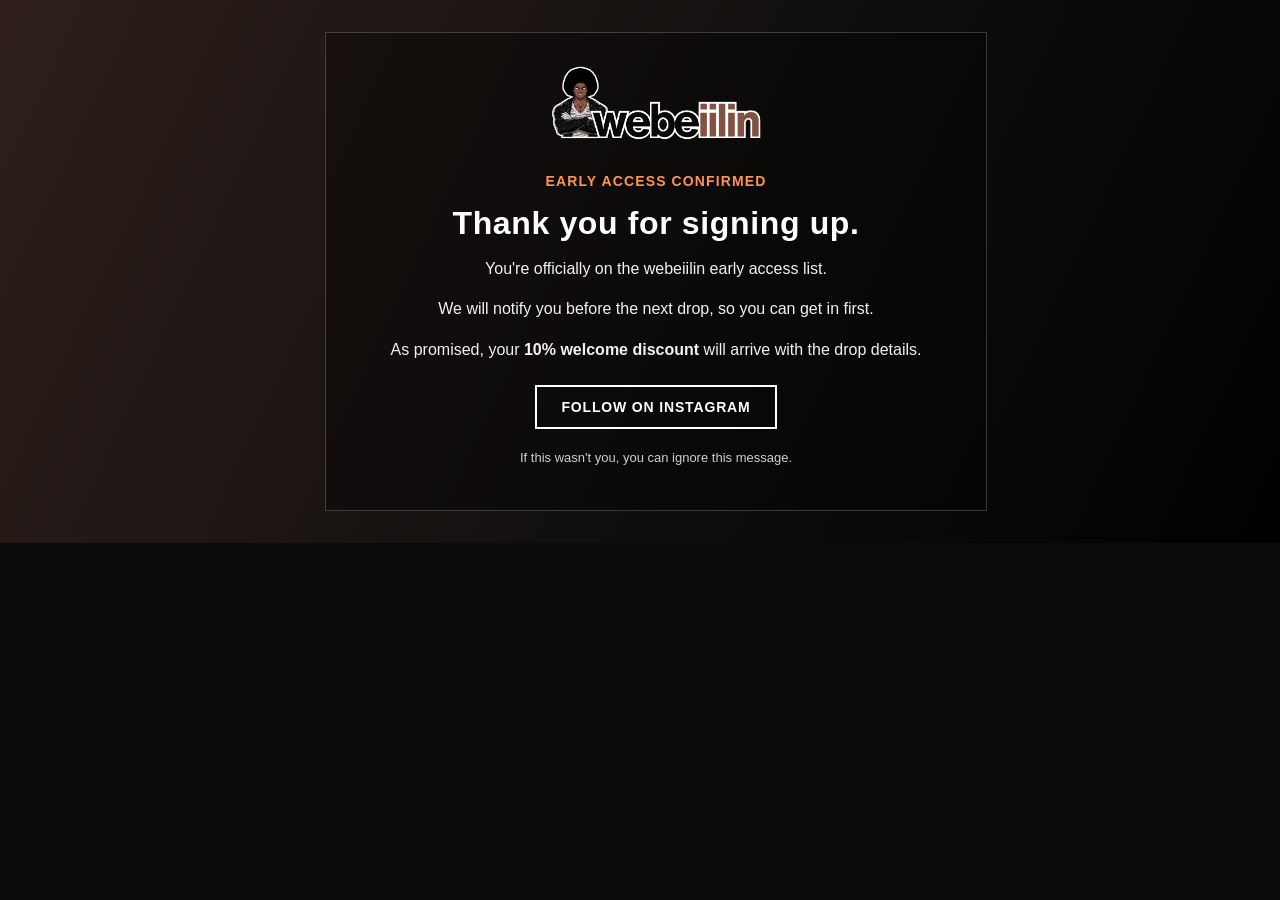
==== thank-you-email.html @ 953f4f52 "Initial landing page with Brevo lead endpoint" ====
<!DOCTYPE html>
<html lang="en">
<head>
  <meta charset="UTF-8">
  <meta name="viewport" content="width=device-width, initial-scale=1.0">
  <title>Thank you for signing up - webeiilin</title>
  <style>
    body {
      margin: 0;
      padding: 0;
      background: #0b0b0b;
      color: #ffffff;
      font-family: Helvetica, Inter, Arial, sans-serif;
    }

    .wrapper {
      width: 100%;
      background: linear-gradient(115deg, #2e1f1a 0%, #0d0d0d 60%, #000000 100%);
      padding: 32px 16px;
    }

    .card {
      max-width: 620px;
      margin: 0 auto;
      border: 1px solid rgba(255, 255, 255, 0.2);
      background: rgba(0, 0, 0, 0.35);
      padding: 28px 20px;
      text-align: center;
    }

    .logo {
      width: 240px;
      max-width: 80%;
      height: auto;
      margin: 0 auto 20px;
      display: block;
    }

    .eyebrow {
      margin: 0 0 12px;
      font-weight: 700;
      font-size: 14px;
      letter-spacing: 0.08em;
      text-transform: uppercase;
      color: #ff9354;
    }

    h1 {
      margin: 0 0 14px;
      font-size: 32px;
      line-height: 1.15;
      letter-spacing: 0.02em;
    }

    p {
      margin: 0 0 14px;
      font-size: 16px;
      line-height: 1.65;
      color: #f1f1f1;
    }

    .cta {
      display: inline-block;
      margin-top: 8px;
      padding: 12px 24px;
      border: 2px solid #ffffff;
      color: #ffffff;
      text-decoration: none;
      font-weight: 700;
      font-size: 14px;
      letter-spacing: 0.06em;
      text-transform: uppercase;
    }

    .small {
      margin-top: 18px;
      font-size: 13px;
      color: #d0d0d0;
    }
  </style>
</head>
<body>
  <!-- Suggested subject: You're on the list - webeiilin -->
  <!-- Suggested preheader: Thanks for signing up. We'll notify you before the drop. -->
  <div class="wrapper">
    <div class="card">
      <!-- For most email providers, upload this file and replace src with hosted URL or CID -->
      <img src="./webeillin (1).png" alt="webeiilin logo" class="logo">

      <p class="eyebrow">Early Access Confirmed</p>
      <h1>Thank you for signing up.</h1>
      <p>You're officially on the webeiilin early access list.</p>
      <p>We will notify you before the next drop, so you can get in first.</p>
      <p>As promised, your <strong>10% welcome discount</strong> will arrive with the drop details.</p>

      <a class="cta" href="https://instagram.com/webeiilin" target="_blank" rel="noreferrer noopener">
        Follow on Instagram
      </a>

      <p class="small">
        If this wasn't you, you can ignore this message.
      </p>
    </div>
  </div>
</body>
</html>
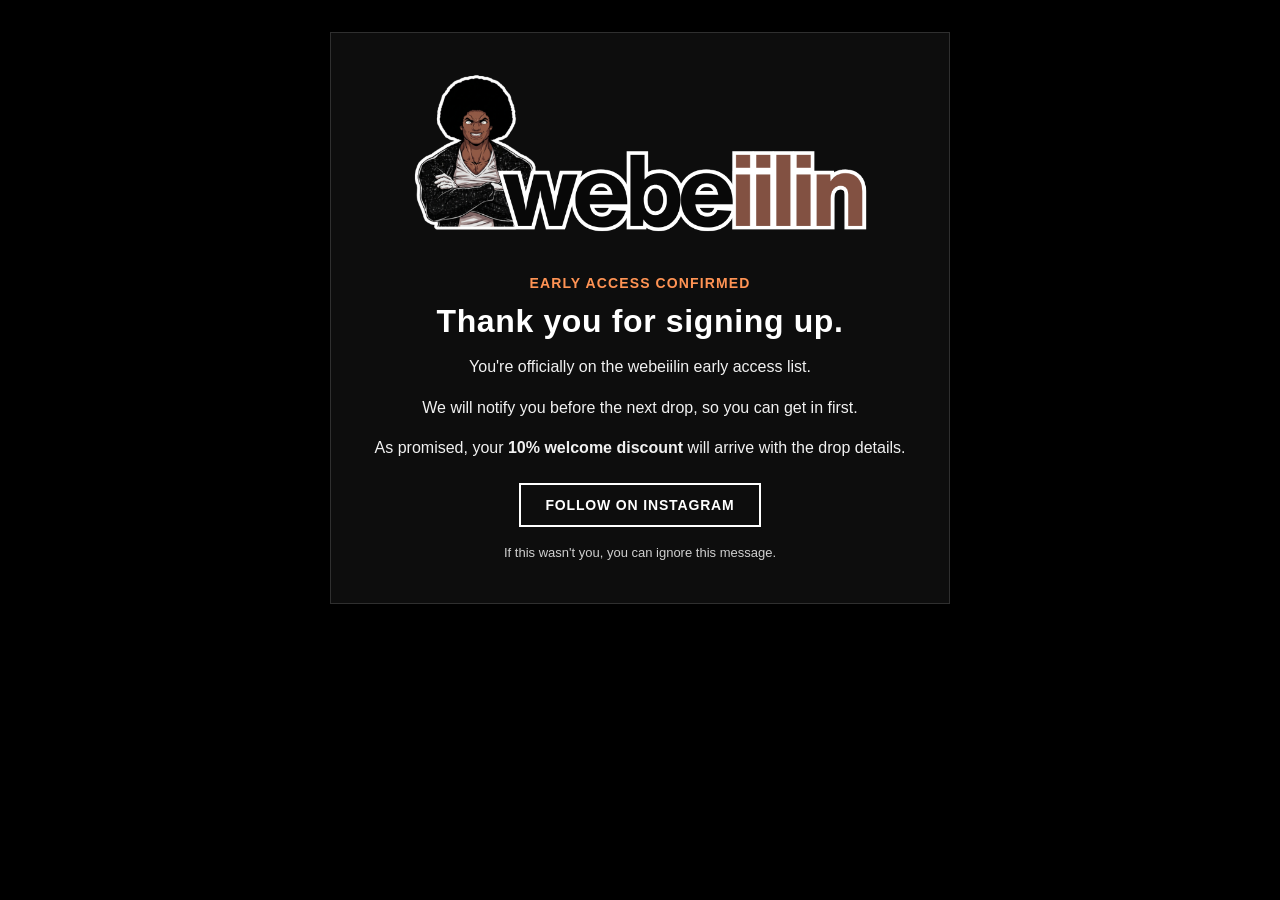
==== commit 8ac467e6: "im fr" ====
--- a/thank-you-email.html
+++ b/thank-you-email.html
@@ -3,37 +3,54 @@
 <head>
   <meta charset="UTF-8">
   <meta name="viewport" content="width=device-width, initial-scale=1.0">
+  <meta name="color-scheme" content="light only">
+  <meta name="supported-color-schemes" content="light only">
   <title>Thank you for signing up - webeiilin</title>
   <style>
+    html,
     body {
-      margin: 0;
-      padding: 0;
-      background: #0b0b0b;
-      color: #ffffff;
-      font-family: Helvetica, Inter, Arial, sans-serif;
+      margin: 0 !important;
+      padding: 0 !important;
+      width: 100% !important;
+      background-color: #000000 !important;
+      color: #ffffff !important;
+      font-family: Helvetica, Arial, sans-serif !important;
+      -webkit-text-size-adjust: 100% !important;
+      -ms-text-size-adjust: 100% !important;
+    }
+
+    table {
+      border-spacing: 0 !important;
+      border-collapse: collapse !important;
+    }
+
+    img {
+      border: 0;
+      outline: none;
+      text-decoration: none;
+      display: block;
+      max-width: 100%;
+      height: auto;
     }
 
     .wrapper {
       width: 100%;
-      background: linear-gradient(115deg, #2e1f1a 0%, #0d0d0d 60%, #000000 100%);
+      background-color: #000000 !important;
       padding: 32px 16px;
     }
 
     .card {
+      width: 100%;
       max-width: 620px;
       margin: 0 auto;
-      border: 1px solid rgba(255, 255, 255, 0.2);
-      background: rgba(0, 0, 0, 0.35);
-      padding: 28px 20px;
+      border: 1px solid #2f2f2f;
+      background: #0d0d0d !important;
+      background-color: #0d0d0d !important;
       text-align: center;
     }
 
-    .logo {
-      width: 240px;
-      max-width: 80%;
-      height: auto;
-      margin: 0 auto 20px;
-      display: block;
+    .content {
+      padding: 30px 22px;
     }
 
     .eyebrow {
@@ -42,29 +59,36 @@
       font-size: 14px;
       letter-spacing: 0.08em;
       text-transform: uppercase;
-      color: #ff9354;
+      color: #ff9354 !important;
     }
 
-    h1 {
+    .title {
       margin: 0 0 14px;
       font-size: 32px;
       line-height: 1.15;
       letter-spacing: 0.02em;
+      color: #ffffff !important;
     }
 
-    p {
+    .paragraph {
       margin: 0 0 14px;
       font-size: 16px;
       line-height: 1.65;
-      color: #f1f1f1;
+      color: #f1f1f1 !important;
     }
 
-    .cta {
+    .small {
+      margin-top: 18px;
+      font-size: 13px;
+      color: #d0d0d0 !important;
+    }
+
+    .instagram-btn {
       display: inline-block;
       margin-top: 8px;
       padding: 12px 24px;
       border: 2px solid #ffffff;
-      color: #ffffff;
+      color: #ffffff !important;
       text-decoration: none;
       font-weight: 700;
       font-size: 14px;
@@ -72,35 +96,45 @@
       text-transform: uppercase;
     }
 
-    .small {
-      margin-top: 18px;
-      font-size: 13px;
-      color: #d0d0d0;
+    @media (prefers-color-scheme: dark) {
+      html,
+      body,
+      .wrapper,
+      .card {
+        background-color: #000000 !important;
+        color: #ffffff !important;
+      }
     }
   </style>
 </head>
-<body>
+<body bgcolor="#000000" style="background-color:#000000 !important;">
   <!-- Suggested subject: You're on the list - webeiilin -->
   <!-- Suggested preheader: Thanks for signing up. We'll notify you before the drop. -->
-  <div class="wrapper">
-    <div class="card">
-      <!-- For most email providers, upload this file and replace src with hosted URL or CID -->
-      <img src="./webeillin (1).png" alt="webeiilin logo" class="logo">
+  <table role="presentation" width="100%" bgcolor="#000000" style="background-color:#000000 !important;">
+    <tr>
+      <td align="center" class="wrapper">
+        <table role="presentation" width="620" class="card" bgcolor="#0d0d0d" style="background-color:#0d0d0d !important;">
+          <tr>
+            <td class="content" align="center">
+              <!-- In production email providers, replace src with a public absolute URL -->
+              <img src="./webeillin (1).png" alt="webeiilin logo" width="520" style="max-width:94%; margin:0 auto 20px;">
 
-      <p class="eyebrow">Early Access Confirmed</p>
-      <h1>Thank you for signing up.</h1>
-      <p>You're officially on the webeiilin early access list.</p>
-      <p>We will notify you before the next drop, so you can get in first.</p>
-      <p>As promised, your <strong>10% welcome discount</strong> will arrive with the drop details.</p>
+              <p class="eyebrow">Early Access Confirmed</p>
+              <h1 class="title">Thank you for signing up.</h1>
+              <p class="paragraph">You're officially on the webeiilin early access list.</p>
+              <p class="paragraph">We will notify you before the next drop, so you can get in first.</p>
+              <p class="paragraph">As promised, your <strong>10% welcome discount</strong> will arrive with the drop details.</p>
 
-      <a class="cta" href="https://instagram.com/webeiilin" target="_blank" rel="noreferrer noopener">
-        Follow on Instagram
-      </a>
+              <a class="instagram-btn" href="https://instagram.com/webeiilin" target="_blank" rel="noopener noreferrer">
+                Follow on Instagram
+              </a>
 
-      <p class="small">
-        If this wasn't you, you can ignore this message.
-      </p>
-    </div>
-  </div>
+              <p class="small">If this wasn't you, you can ignore this message.</p>
+            </td>
+          </tr>
+        </table>
+      </td>
+    </tr>
+  </table>
 </body>
 </html>
